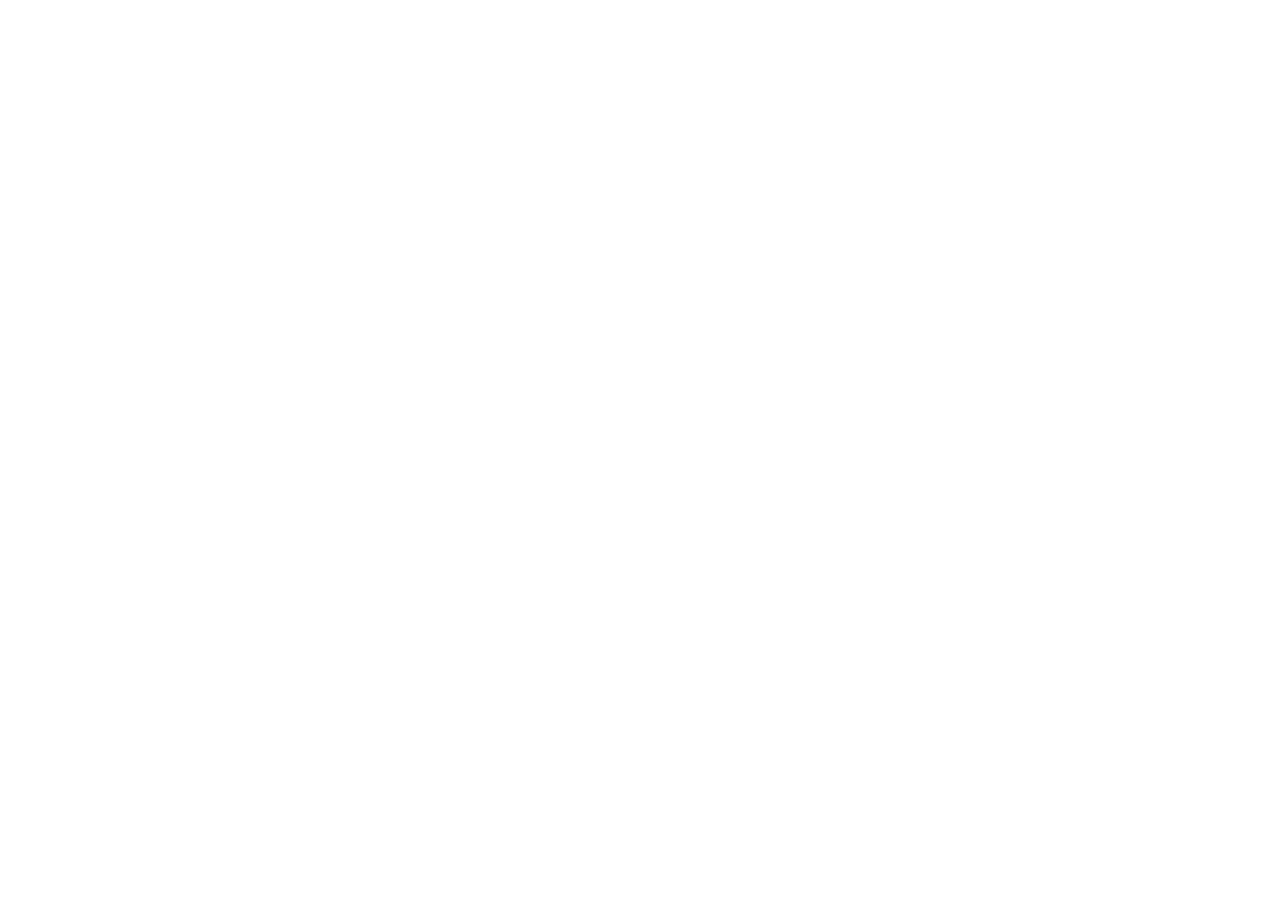
==== index.html @ c3930f2b "primeiro commit do HTML" ====
<!DOCTYPE html>
<html lang="en">
<head>
    <meta charset="UTF-8">
    <meta name="viewport" content="width=device-width, initial-scale=1.0">
    <title>Feedback</title>
</head>
<body>
    
</body>
</html>
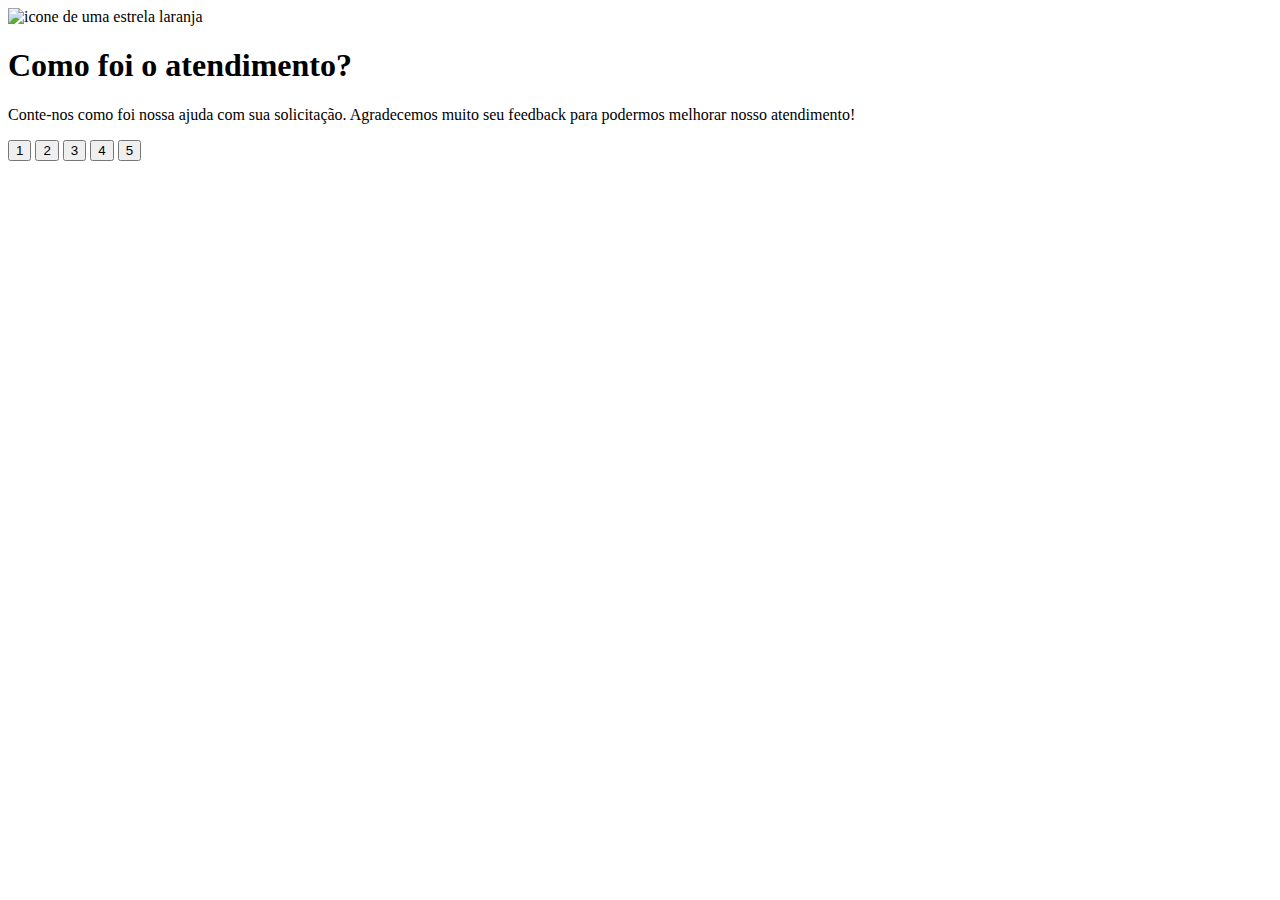
==== commit 27460e88: "segundo commit do HTML" ====
--- a/index.html
+++ b/index.html
@@ -6,6 +6,23 @@
     <title>Feedback</title>
 </head>
 <body>
+    <div class="card">
+    <div>
+         <img src="./images/icon-star.svg" alt="icone de uma estrela laranja">
+    </div>
+
+    <h1>Como foi o atendimento?</h1>
+
+    <p>Conte-nos como foi nossa ajuda com sua solicitação. Agradecemos muito seu feedback para podermos melhorar nosso atendimento!</p>
     
+    <div>
+        <button>1</button>
+        <button>2</button>
+        <button>3</button>
+        <button>4</button>
+        <button>5</button>
+    </div>
+    
+    </div>
 </body>
 </html>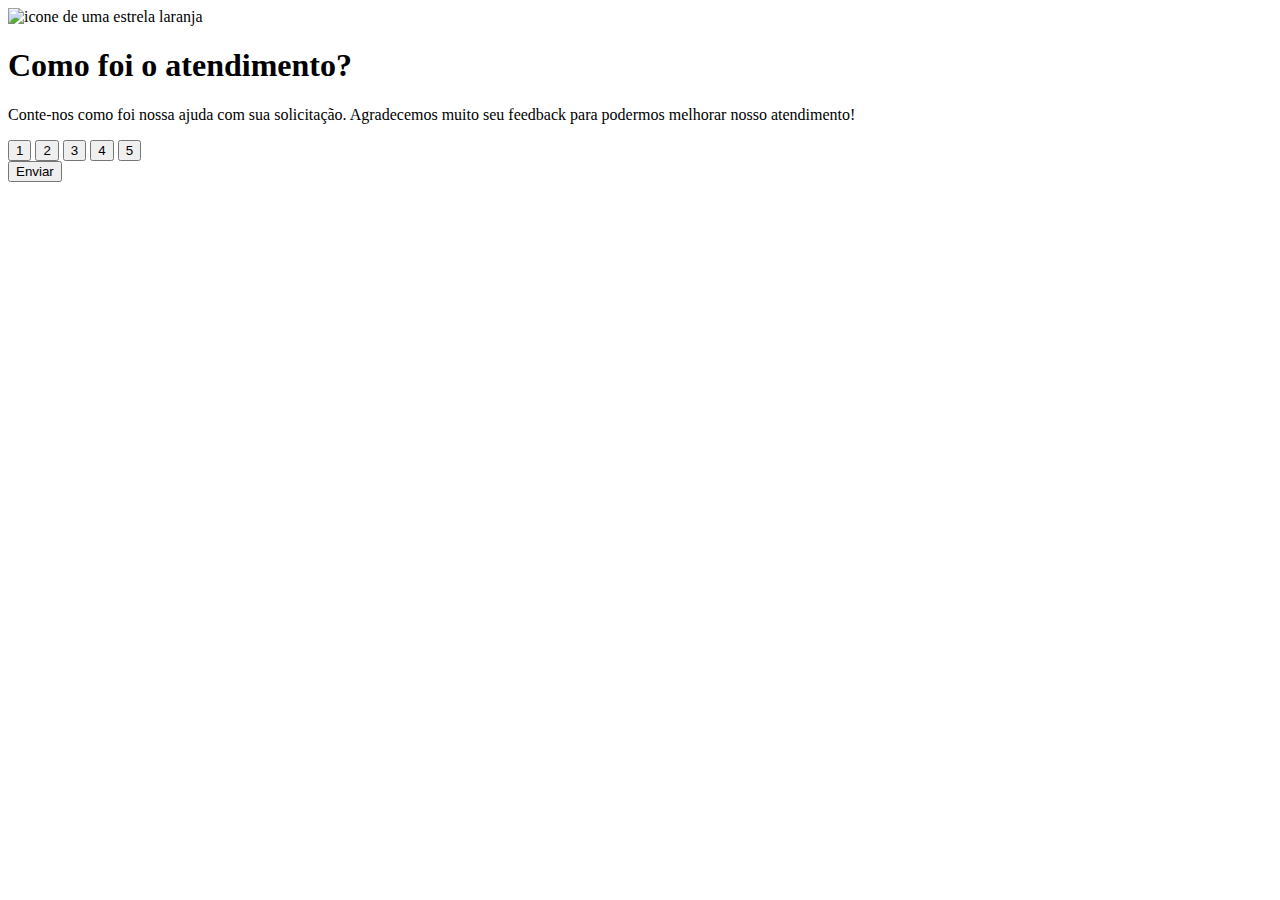
==== commit d01adb9b: "terceiro commit do HTML" ====
--- a/index.html
+++ b/index.html
@@ -7,7 +7,7 @@
 </head>
 <body>
     <div class="card">
-    <div>
+    <div class="estrela">
          <img src="./images/icon-star.svg" alt="icone de uma estrela laranja">
     </div>
 
@@ -15,7 +15,7 @@
 
     <p>Conte-nos como foi nossa ajuda com sua solicitação. Agradecemos muito seu feedback para podermos melhorar nosso atendimento!</p>
     
-    <div>
+    <div class="notas">
         <button>1</button>
         <button>2</button>
         <button>3</button>
@@ -23,6 +23,7 @@
         <button>5</button>
     </div>
     
+      <button>Enviar</button>
     </div>
 </body>
 </html>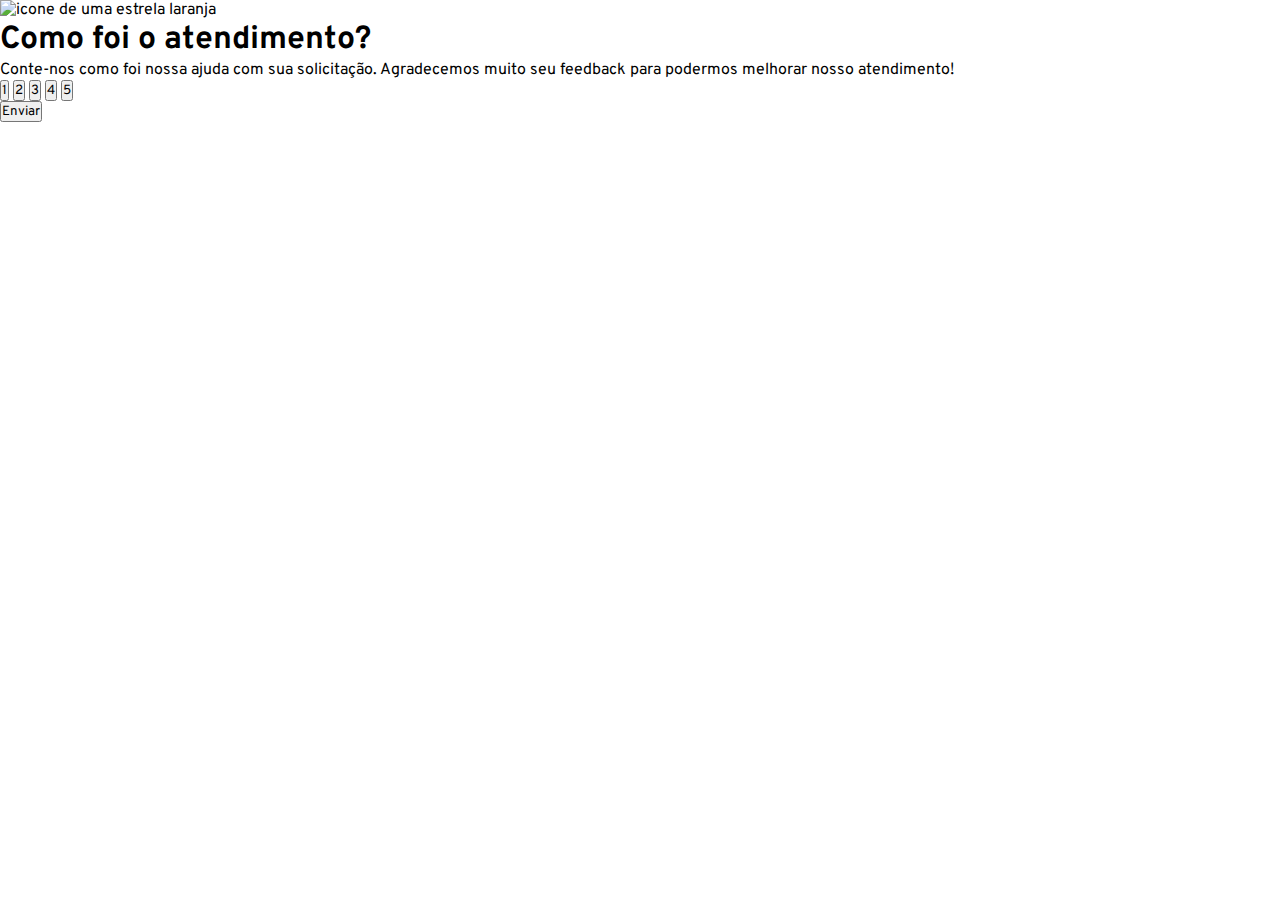
==== commit 5da7e550: "quarto commit do HTML e primeiro commit do CSS" ====
--- a/index.html
+++ b/index.html
@@ -3,6 +3,10 @@
 <head>
     <meta charset="UTF-8">
     <meta name="viewport" content="width=device-width, initial-scale=1.0">
+    <link rel="stylesheet" href="style.css">
+    <link rel="preconnect" href="https://fonts.googleapis.com">
+    <link rel="preconnect" href="https://fonts.gstatic.com" crossorigin>
+    <link href="https://fonts.googleapis.com/css2?family=Overpass:ital,wght@0,100..900;1,100..900&display=swap" rel="stylesheet">
     <title>Feedback</title>
 </head>
 <body>
--- a/style.css
+++ b/style.css
@@ -0,0 +1,6 @@
+* {
+    margin: 0;
+    padding: 0;
+    box-sizing: border-box;
+    font-family: "Overpass", sans-serif;
+}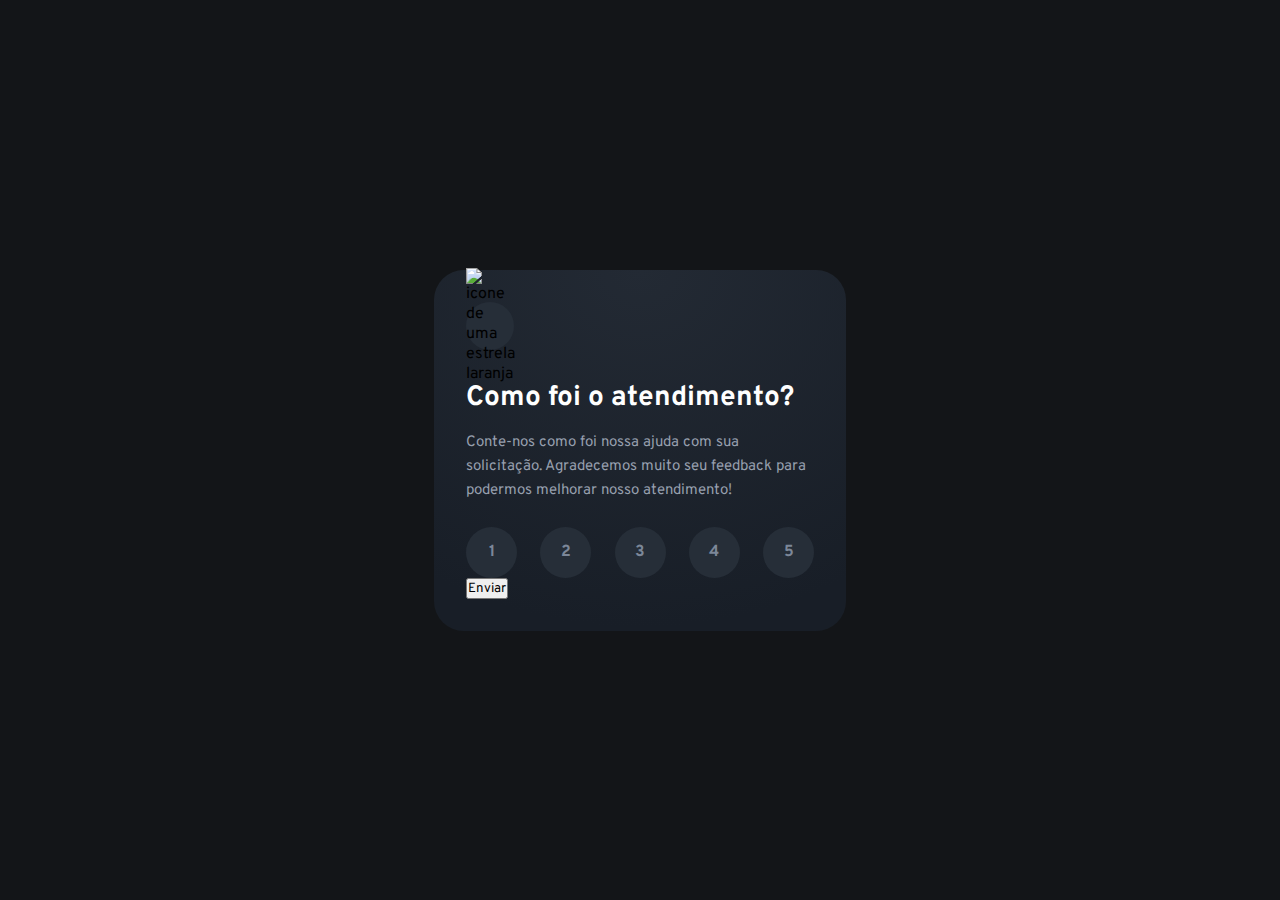
==== commit e0530e09: "quinto commit do CSS" ====
--- a/index.html
+++ b/index.html
@@ -19,7 +19,7 @@
 
     <p>Conte-nos como foi nossa ajuda com sua solicitação. Agradecemos muito seu feedback para podermos melhorar nosso atendimento!</p>
     
-    <div class="notas">
+    <div class="botoes">
         <button>1</button>
         <button>2</button>
         <button>3</button>
--- a/style.css
+++ b/style.css
@@ -3,4 +3,77 @@
     padding: 0;
     box-sizing: border-box;
     font-family: "Overpass", sans-serif;
-}+    -webkit-font-smoothing: antialiased;
+}
+
+:root {
+    --dark-blue: #262E38;
+    --light-grey: #969FAD;
+    --medium-grey: #7C8798;
+    --orange: #FC7614;
+    --white: #FFF;
+    --very-dark-blue: #131518;
+    --black-gradient: radial-gradient(98.96% 98.96% at 50% 0%, #232A34 0%, #181E27 100%);
+}
+
+body {
+     background-color: var(--very-dark-blue);
+    height: 100svh;
+
+    display: flex;
+    justify-content: center;
+    align-items: center;
+}
+
+.card {
+    background: var(--black-gradient);
+    max-width: 412px;
+    padding: 32px;
+    border-radius: 30px;
+}
+
+.card h1{
+    color: var(--white);
+    font-size: 28px;
+    margin-bottom: 15px;
+}
+
+.card p{
+    color: var(--light-grey);
+    font-size: 15px;
+    line-height: 24px;
+    margin-bottom: 24px;
+}
+
+.estrela {
+    background-color: var(--dark-blue);
+    width: 48px;
+    height: 48px;
+
+    display: flex;
+    justify-content: center;
+    align-items: center;
+
+    border-radius: 50%;
+    margin-bottom: 30px;
+
+}
+
+.botoes{
+    display: flex;
+    justify-content: space-between;
+}
+
+.botoes button{
+    width: 51px;
+    height: 51px;
+    font-size: 16px;
+    font-weight: 700;
+    line-height: 24px;
+    border-radius: 50%;
+    border: none;
+    color: var(--medium-grey);
+    background-color: var(--dark-blue);
+
+}
+
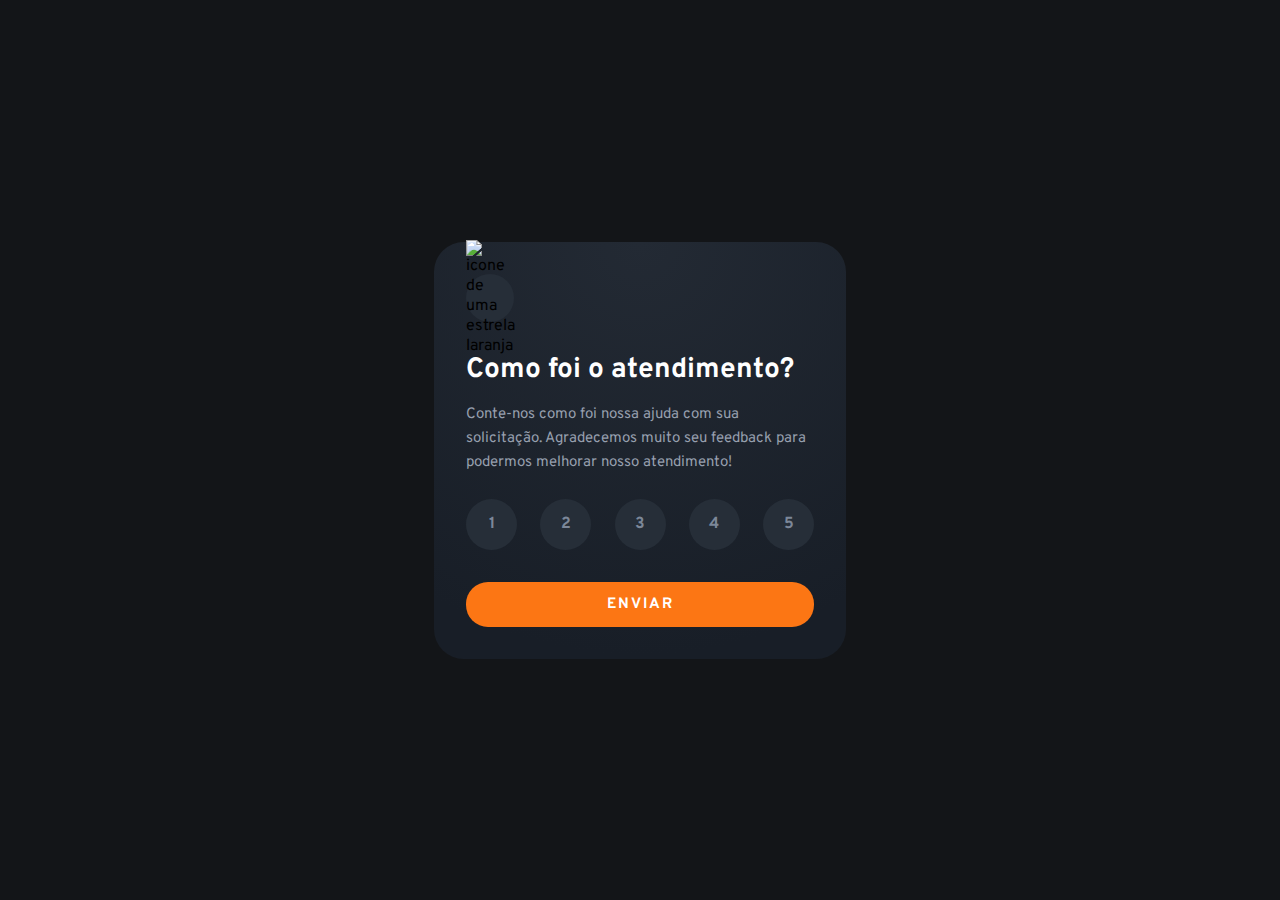
==== commit c7312cd1: "quinto commit do HTML e setimo commit do CSS" ====
--- a/index.html
+++ b/index.html
@@ -27,7 +27,7 @@
         <button>5</button>
     </div>
     
-      <button>Enviar</button>
+      <a href="">Enviar</a>
     </div>
 </body>
 </html>--- a/style.css
+++ b/style.css
@@ -62,6 +62,7 @@
 .botoes{
     display: flex;
     justify-content: space-between;
+    margin-bottom: 32px;
 }
 
 .botoes button{
@@ -75,5 +76,45 @@
     color: var(--medium-grey);
     background-color: var(--dark-blue);
 
+    transition: all ease-in-out 0.3s;
+
 }
 
+.botoes button:hover {
+    color: var(--white);
+    background-color: var(--orange);
+    cursor: pointer;
+   
+}
+
+.botoes button:focus {
+    color: var(--white);
+    background-color: var(--light-grey);
+}
+
+.card > a {
+    display: block;
+    width: 100%;
+    padding: 13px;
+    background-color: var(--orange);
+    border: none;
+    border-radius: 22px;
+
+    font-size: 15px;
+    font-weight: 700;
+    text-transform: uppercase;
+    letter-spacing: 2px;
+    color: var(--white);
+    text-align: center;
+    text-decoration: none;
+
+    transition: all ease-in-out 0.3s;
+
+}
+
+.card > a:hover {
+    color: var(--orange);
+    background-color: var(--white);
+    cursor: pointer;
+}
+
